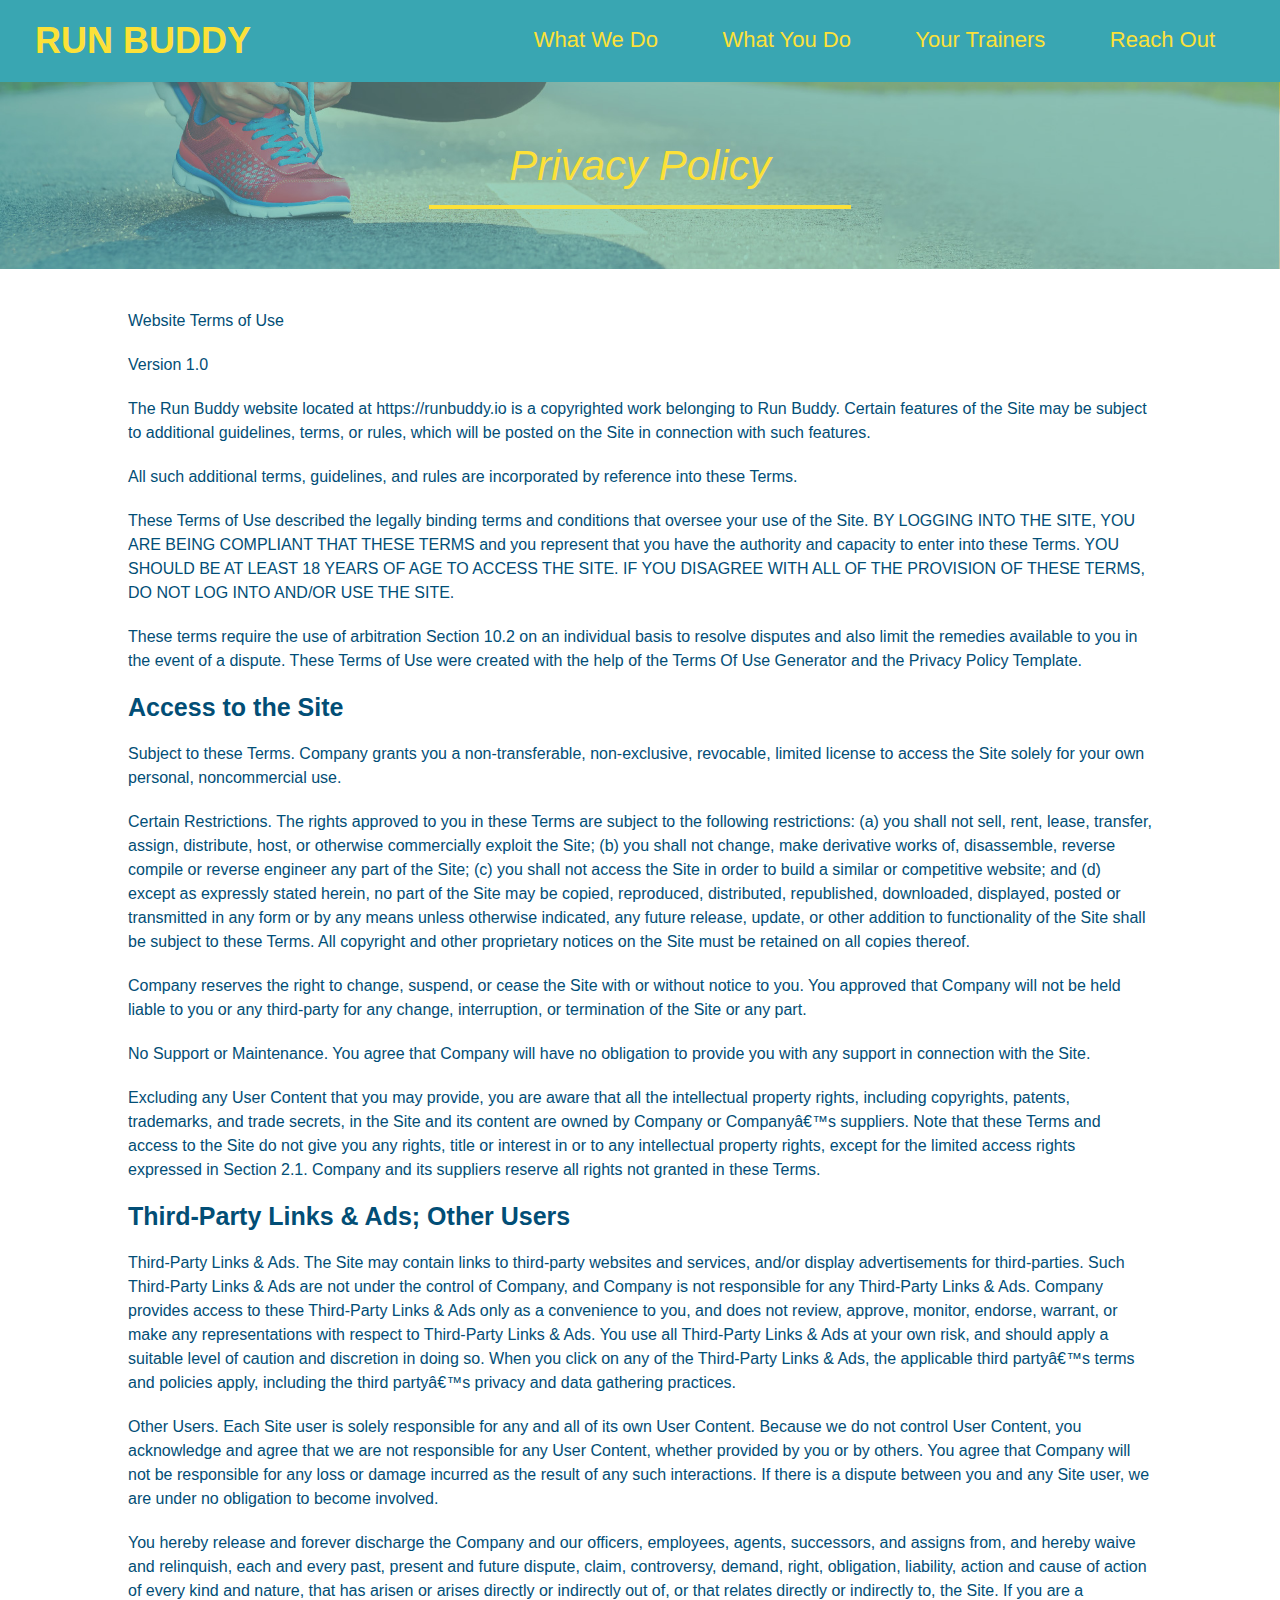
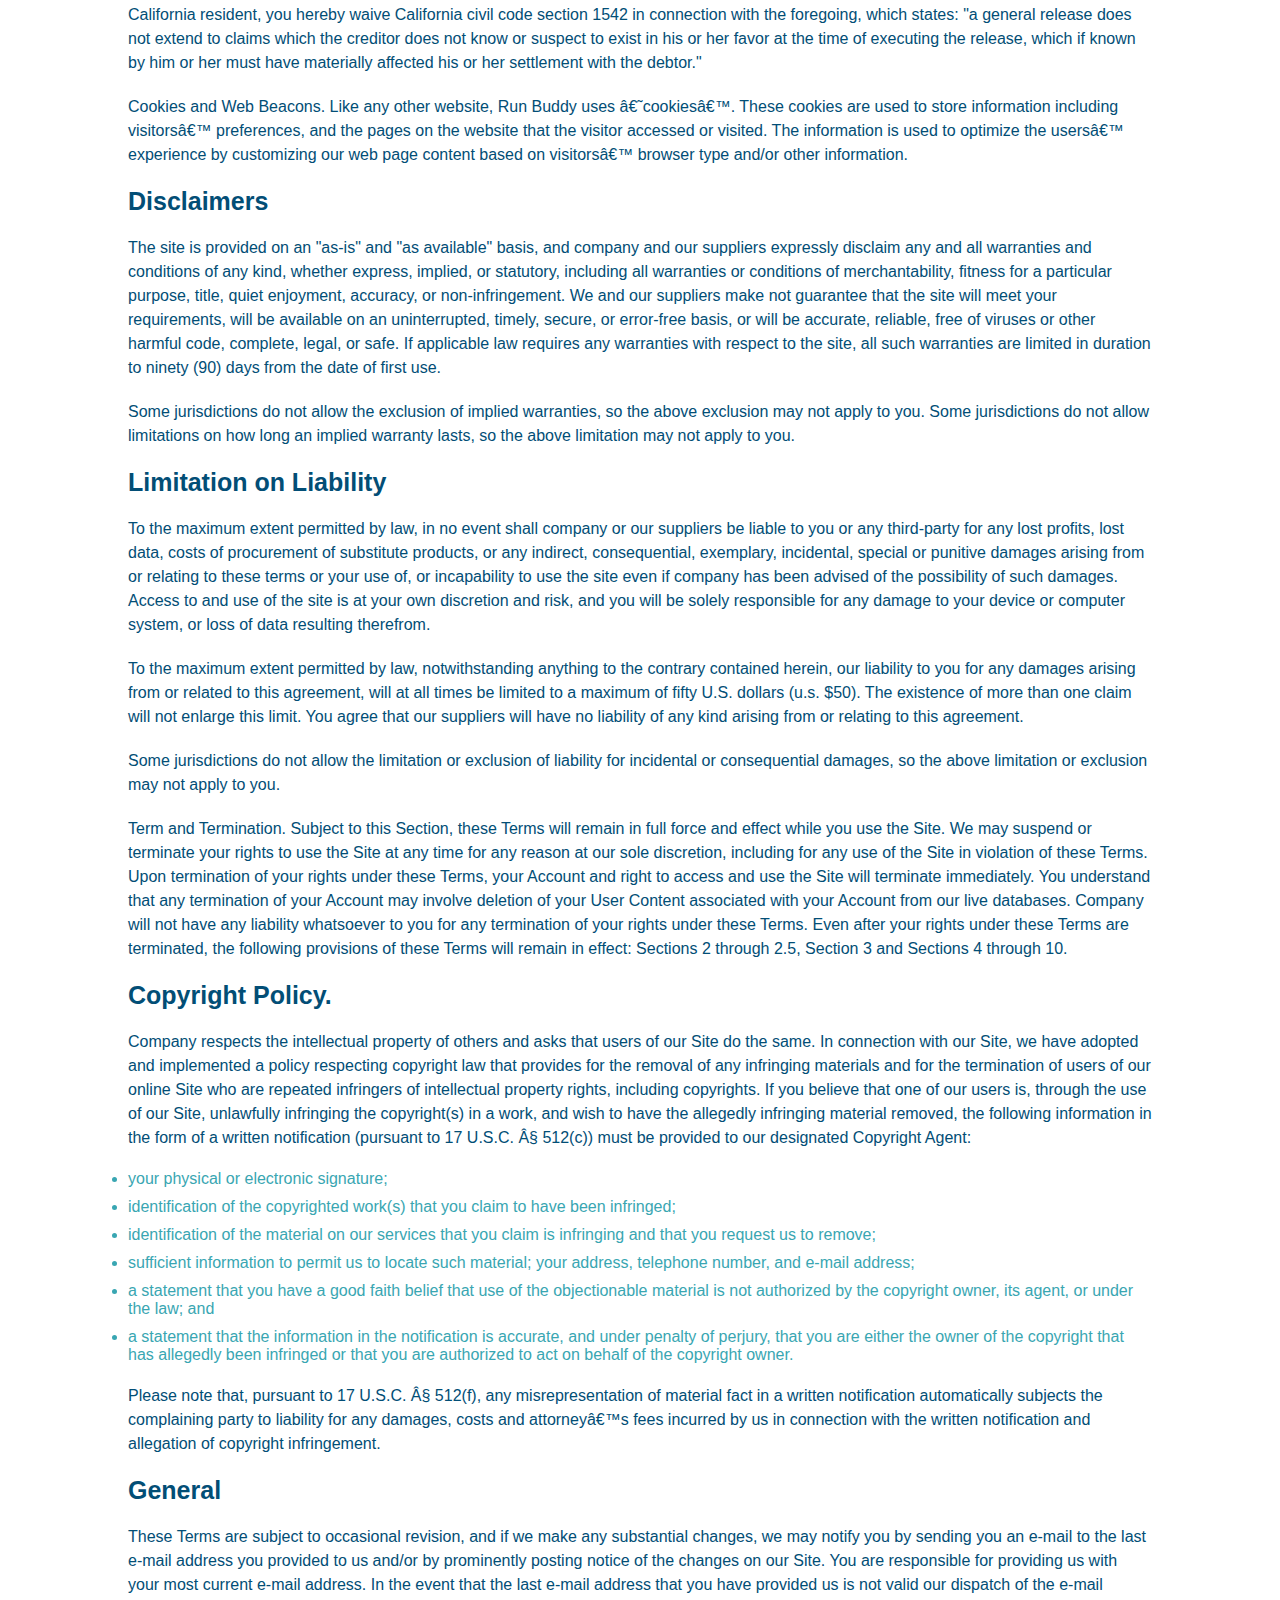
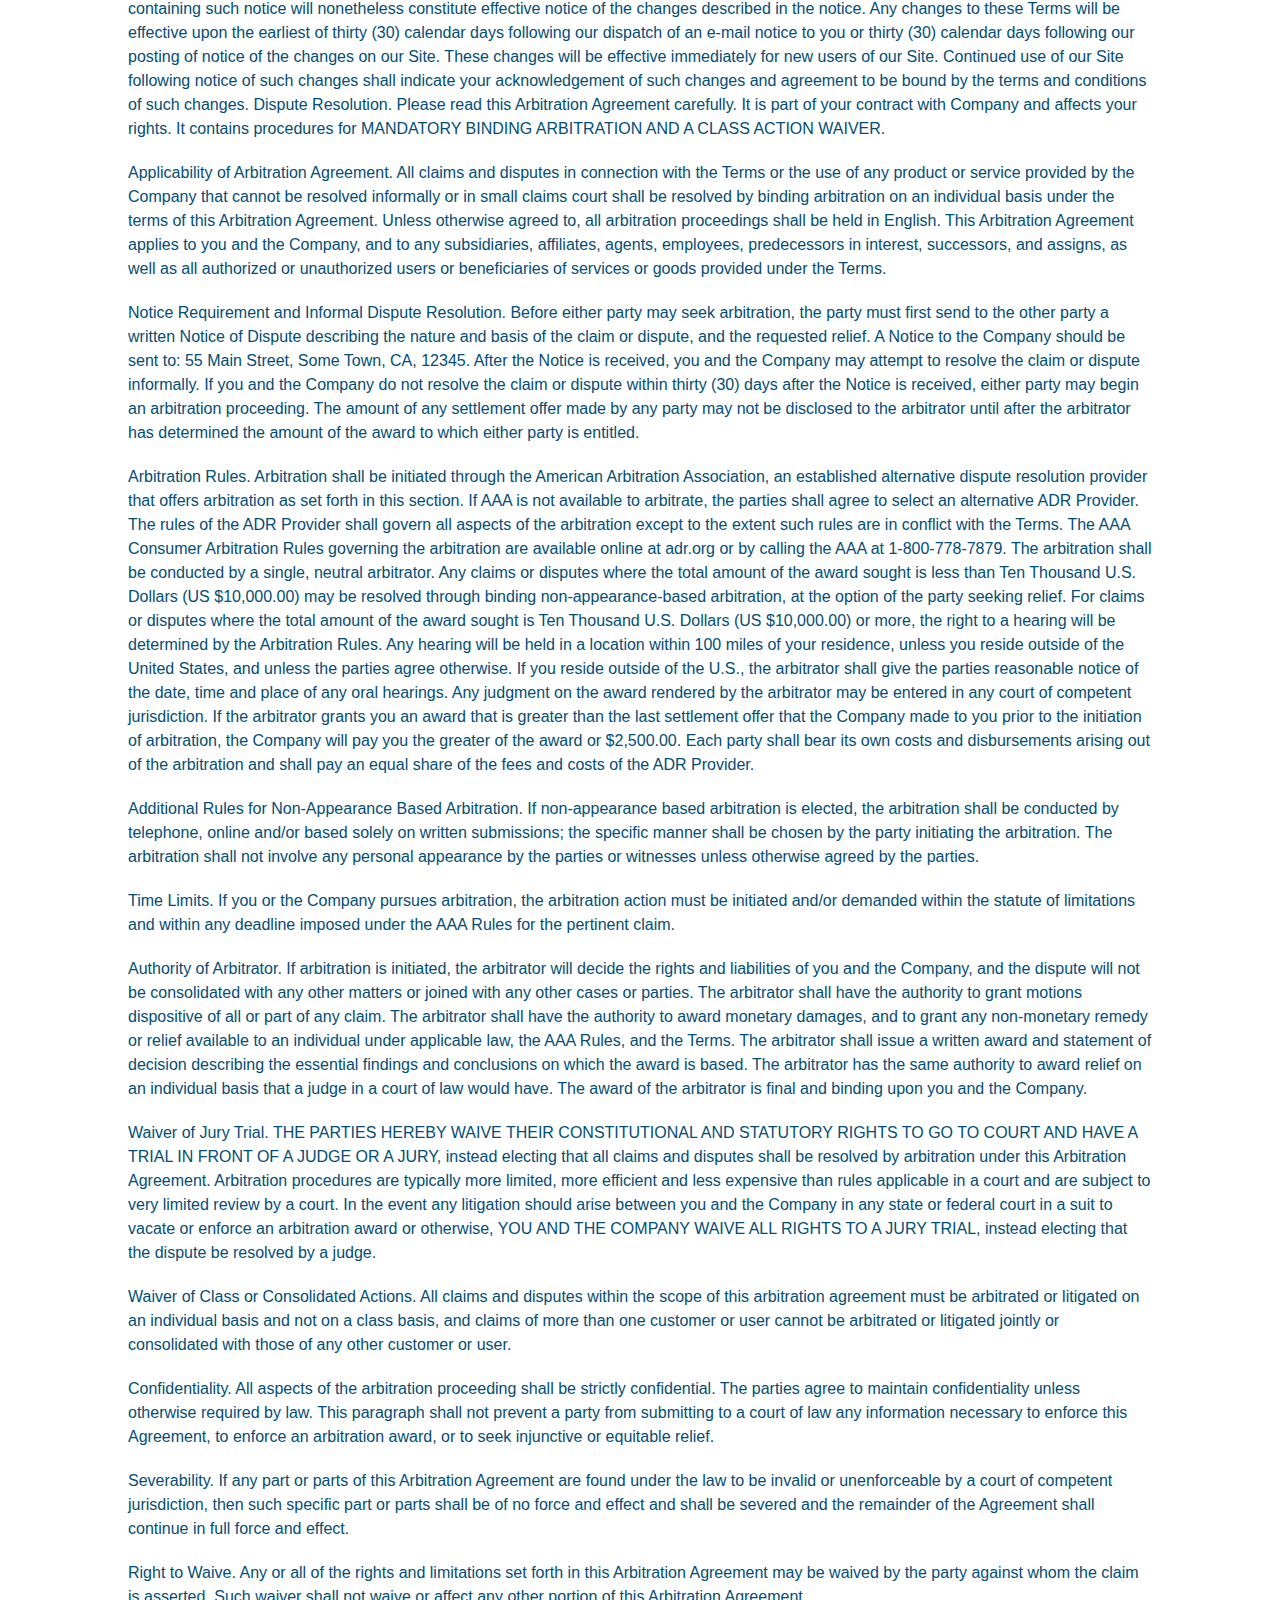
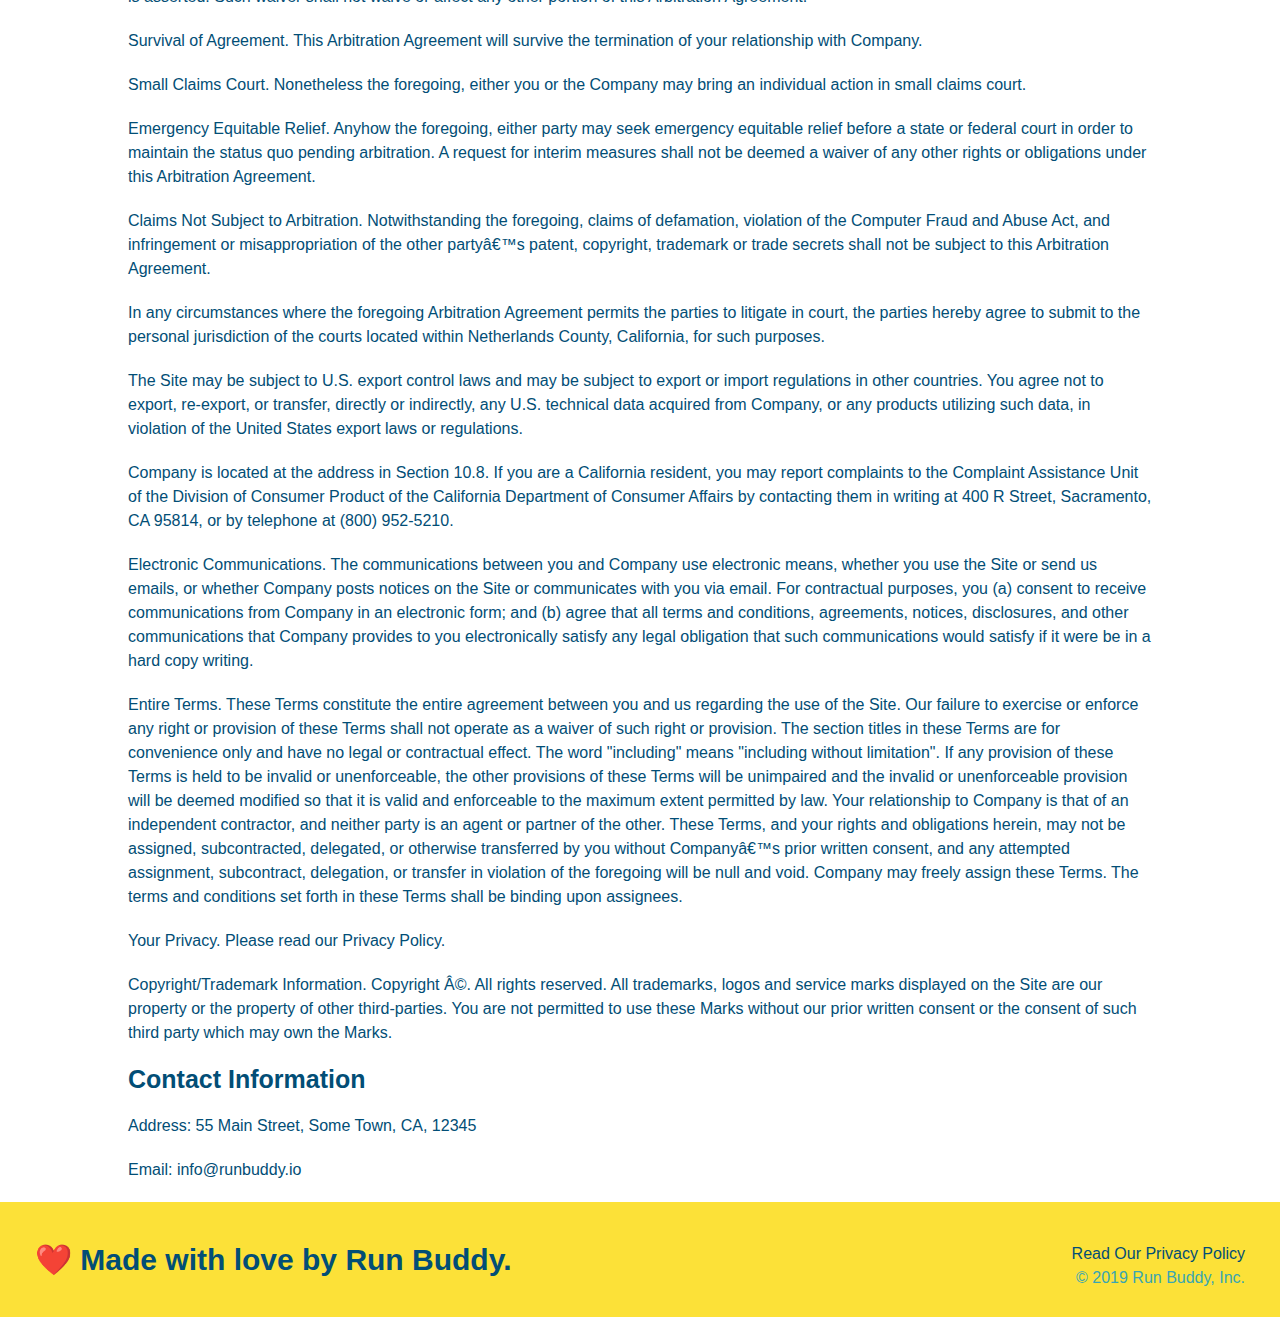
==== privacy-policy.html @ 97429c46 "privacy policy" ====
<!DOCTYPE html>
<html lang="en">

  <head>
    <meta charset="UTF-8" />

    <title>Privacy Policy - Run Buddy</title>

    <link rel="stylesheet" href="./assets/css/style.css" />
    <link rel="stylesheet" href="./assets/css/secondary-styles.css" />

  </head>

  <body>
    <header>
        <h1> 
            <a href="/">RUN BUDDY</a>
        </h1>    

        <nav>
            <ul>
             <li>
                <a href="./index.html#what-we-do">What We Do</a>
             </li>
             <li>
                <a href="./index.html#what-you-do">What You Do</a>
             </li>
             <li>
                <a href="./index.html#your-trainers">Your Trainers</a>
             </li>
             <li>
                <a href="./index.html#reach-out">Reach Out</a>
             </li>
            </ul>
        </nav>
        </header>

        <section class="hero">
            <h2 class="page-title">
                Privacy Policy
            </h2>
        </section>

        <article class="secondary-content">
            <p>
                Website Terms of Use
              </p>
        
              <p>
                Version 1.0
              </p>
        
              <p>
                The Run Buddy website located at https://runbuddy.io is a copyrighted work belonging to Run Buddy. Certain
                features of the Site may be subject to additional guidelines, terms, or rules, which will be posted on the Site
                in connection with such features.
              </p>
        
              <p>
                All such additional terms, guidelines, and rules are incorporated by reference into these Terms.
              </p>
        
              <p>
                These Terms of Use described the legally binding terms and conditions that oversee your use of the Site. BY
                LOGGING INTO THE SITE, YOU ARE BEING COMPLIANT THAT THESE TERMS and you represent that you have the authority
                and capacity to enter into these Terms. YOU SHOULD BE AT LEAST 18 YEARS OF AGE TO ACCESS THE SITE. IF YOU
                DISAGREE WITH ALL OF THE PROVISION OF THESE TERMS, DO NOT LOG INTO AND/OR USE THE SITE.
              </p>
        
              <p>
                These terms require the use of arbitration Section 10.2 on an individual basis to resolve disputes and also
                limit the remedies available to you in the event of a dispute. These Terms of Use were created with the help of
                the Terms Of Use Generator and the Privacy Policy Template.
              </p>
        
              <h3>
                Access to the Site
              </h3>
        
              <p>
                Subject to these Terms. Company grants you a non-transferable, non-exclusive, revocable, limited license to
                access the Site solely for your own personal, noncommercial use.
              </p>
        
              <p>
                Certain Restrictions. The rights approved to you in these Terms are subject to the following restrictions: (a)
                you shall not sell, rent, lease, transfer, assign, distribute, host, or otherwise commercially exploit the Site;
                (b) you shall not change, make derivative works of, disassemble, reverse compile or reverse engineer any part of
                the Site; (c) you shall not access the Site in order to build a similar or competitive website; and (d) except
                as expressly stated herein, no part of the Site may be copied, reproduced, distributed, republished, downloaded,
                displayed, posted or transmitted in any form or by any means unless otherwise indicated, any future release,
                update, or other addition to functionality of the Site shall be subject to these Terms. All copyright and other
                proprietary notices on the Site must be retained on all copies thereof.
              </p>
        
              <p>
                Company reserves the right to change, suspend, or cease the Site with or without notice to you. You approved
                that Company will not be held liable to you or any third-party for any change, interruption, or termination of
                the Site or any part.
              </p>
        
              <p>
                No Support or Maintenance. You agree that Company will have no obligation to provide you with any support in
                connection with the Site.
              </p>
        
              <p>
                Excluding any User Content that you may provide, you are aware that all the intellectual property rights,
                including copyrights, patents, trademarks, and trade secrets, in the Site and its content are owned by Company
                or Companyâ€™s suppliers. Note that these Terms and access to the Site do not give you any rights, title or
                interest in or to any intellectual property rights, except for the limited access rights expressed in Section
                2.1. Company and its suppliers reserve all rights not granted in these Terms.
              </p>
        
              <h3>
                Third-Party Links & Ads; Other Users
              </h3>
        
              <p>
                Third-Party Links & Ads. The Site may contain links to third-party websites and services, and/or display
                advertisements for third-parties. Such Third-Party Links & Ads are not under the control of Company, and Company
                is not responsible for any Third-Party Links & Ads. Company provides access to these Third-Party Links & Ads
                only as a convenience to you, and does not review, approve, monitor, endorse, warrant, or make any
                representations with respect to Third-Party Links & Ads. You use all Third-Party Links & Ads at your own risk,
                and should apply a suitable level of caution and discretion in doing so. When you click on any of the
                Third-Party Links & Ads, the applicable third partyâ€™s terms and policies apply, including the third partyâ€™s
                privacy and data gathering practices.
              </p>
        
              <p>
                Other Users. Each Site user is solely responsible for any and all of its own User Content. Because we do not
                control User Content, you acknowledge and agree that we are not responsible for any User Content, whether
                provided by you or by others. You agree that Company will not be responsible for any loss or damage incurred as
                the result of any such interactions. If there is a dispute between you and any Site user, we are under no
                obligation to become involved.
              </p>
        
              <p>
                You hereby release and forever discharge the Company and our officers, employees, agents, successors, and
                assigns from, and hereby waive and relinquish, each and every past, present and future dispute, claim,
                controversy, demand, right, obligation, liability, action and cause of action of every kind and nature, that has
                arisen or arises directly or indirectly out of, or that relates directly or indirectly to, the Site. If you are
                a California resident, you hereby waive California civil code section 1542 in connection with the foregoing,
                which states: "a general release does not extend to claims which the creditor does not know or suspect to exist
                in his or her favor at the time of executing the release, which if known by him or her must have materially
                affected his or her settlement with the debtor."
              </p>
        
              <p>
                Cookies and Web Beacons. Like any other website, Run Buddy uses â€˜cookiesâ€™. These cookies are used to store
                information including visitorsâ€™ preferences, and the pages on the website that the visitor accessed or visited.
                The information is used to optimize the usersâ€™ experience by customizing our web page content based on visitorsâ€™
                browser type and/or other information.
              </p>
        
              <h3>
                Disclaimers
              </h3>
        
              <p>
                The site is provided on an "as-is" and "as available" basis, and company and our suppliers expressly disclaim
                any and all warranties and conditions of any kind, whether express, implied, or statutory, including all
                warranties or conditions of merchantability, fitness for a particular purpose, title, quiet enjoyment, accuracy,
                or non-infringement. We and our suppliers make not guarantee that the site will meet your requirements, will be
                available on an uninterrupted, timely, secure, or error-free basis, or will be accurate, reliable, free of
                viruses or other harmful code, complete, legal, or safe. If applicable law requires any warranties with respect
                to the site, all such warranties are limited in duration to ninety (90) days from the date of first use.
              </p>
        
              <p>
                Some jurisdictions do not allow the exclusion of implied warranties, so the above exclusion may not apply to
                you. Some jurisdictions do not allow limitations on how long an implied warranty lasts, so the above limitation
                may not apply to you.
              </p>
        
              <h3>
                Limitation on Liability
              </h3>
        
              <p>
                To the maximum extent permitted by law, in no event shall company or our suppliers be liable to you or any
                third-party for any lost profits, lost data, costs of procurement of substitute products, or any indirect,
                consequential, exemplary, incidental, special or punitive damages arising from or relating to these terms or
                your use of, or incapability to use the site even if company has been advised of the possibility of such
                damages. Access to and use of the site is at your own discretion and risk, and you will be solely responsible
                for any damage to your device or computer system, or loss of data resulting therefrom.
              </p>
        
              <p>
                To the maximum extent permitted by law, notwithstanding anything to the contrary contained herein, our liability
                to you for any damages arising from or related to this agreement, will at all times be limited to a maximum of
                fifty U.S. dollars (u.s. $50). The existence of more than one claim will not enlarge this limit. You agree that
                our suppliers will have no liability of any kind arising from or relating to this agreement.
              </p>
        
              <p>
                Some jurisdictions do not allow the limitation or exclusion of liability for incidental or consequential
                damages, so the above limitation or exclusion may not apply to you.
              </p>
        
              <p>
                Term and Termination. Subject to this Section, these Terms will remain in full force and effect while you use
                the Site. We may suspend or terminate your rights to use the Site at any time for any reason at our sole
                discretion, including for any use of the Site in violation of these Terms. Upon termination of your rights under
                these Terms, your Account and right to access and use the Site will terminate immediately. You understand that
                any termination of your Account may involve deletion of your User Content associated with your Account from our
                live databases. Company will not have any liability whatsoever to you for any termination of your rights under
                these Terms. Even after your rights under these Terms are terminated, the following provisions of these Terms
                will remain in effect: Sections 2 through 2.5, Section 3 and Sections 4 through 10.
              </p>
        
              <h3>
                Copyright Policy.
              </h3>
        
              <p>
                Company respects the intellectual property of others and asks that users of our Site do the same. In connection
                with our Site, we have adopted and implemented a policy respecting copyright law that provides for the removal
                of any infringing materials and for the termination of users of our online Site who are repeated infringers of
                intellectual property rights, including copyrights. If you believe that one of our users is, through the use of
                our Site, unlawfully infringing the copyright(s) in a work, and wish to have the allegedly infringing material
                removed, the following information in the form of a written notification (pursuant to 17 U.S.C. Â§ 512(c)) must
                be provided to our designated Copyright Agent:
              </p>
        
              <ul>
                <li>
                  your physical or electronic signature;
                </li>
                <li>
                  identification of the copyrighted work(s) that you claim to have been infringed;
                </li>
                <li>
                  identification of the material on our services that you claim is infringing and that you request us to remove;
                </li>
                <li>
                  sufficient information to permit us to locate such material; your address, telephone number, and e-mail
                  address;
                </li>
                <li>
                  a statement that you have a good faith belief that use of the objectionable material is not authorized by the
                  copyright owner, its agent, or under the law; and
                </li>
                <li>
                  a statement that the information in the notification is accurate, and under penalty of perjury, that you are
                  either the owner of the copyright that has allegedly been infringed or that you are authorized to act on
                  behalf of the copyright owner.
                </li>
              </ul>
        
              <p>
                Please note that, pursuant to 17 U.S.C. Â§ 512(f), any misrepresentation of material fact in a written
                notification automatically subjects the complaining party to liability for any damages, costs and attorneyâ€™s
                fees incurred by us in connection with the written notification and allegation of copyright infringement.
              </p>
        
              <h3>
                General
              </h3>
        
              <p>
                These Terms are subject to occasional revision, and if we make any substantial changes, we may notify you by
                sending you an e-mail to the last e-mail address you provided to us and/or by prominently posting notice of the
                changes on our Site. You are responsible for providing us with your most current e-mail address. In the event
                that the last e-mail address that you have provided us is not valid our dispatch of the e-mail containing such
                notice will nonetheless constitute effective notice of the changes described in the notice. Any changes to these
                Terms will be effective upon the earliest of thirty (30) calendar days following our dispatch of an e-mail
                notice to you or thirty (30) calendar days following our posting of notice of the changes on our Site. These
                changes will be effective immediately for new users of our Site. Continued use of our Site following notice of
                such changes shall indicate your acknowledgement of such changes and agreement to be bound by the terms and
                conditions of such changes. Dispute Resolution. Please read this Arbitration Agreement carefully. It is part of
                your contract with Company and affects your rights. It contains procedures for MANDATORY BINDING ARBITRATION AND
                A CLASS ACTION WAIVER.
              </p>
        
              <p>
                Applicability of Arbitration Agreement. All claims and disputes in connection with the Terms or the use of any
                product or service provided by the Company that cannot be resolved informally or in small claims court shall be
                resolved by binding arbitration on an individual basis under the terms of this Arbitration Agreement. Unless
                otherwise agreed to, all arbitration proceedings shall be held in English. This Arbitration Agreement applies to
                you and the Company, and to any subsidiaries, affiliates, agents, employees, predecessors in interest,
                successors, and assigns, as well as all authorized or unauthorized users or beneficiaries of services or goods
                provided under the Terms.
              </p>
        
              <p>
                Notice Requirement and Informal Dispute Resolution. Before either party may seek arbitration, the party must
                first send to the other party a written Notice of Dispute describing the nature and basis of the claim or
                dispute, and the requested relief. A Notice to the Company should be sent to: 55 Main Street, Some Town, CA,
                12345. After the Notice is received, you and the Company may attempt to resolve the claim or dispute informally.
                If you and the Company do not resolve the claim or dispute within thirty (30) days after the Notice is received,
                either party may begin an arbitration proceeding. The amount of any settlement offer made by any party may not
                be disclosed to the arbitrator until after the arbitrator has determined the amount of the award to which either
                party is entitled.
              </p>
        
              <p>
                Arbitration Rules. Arbitration shall be initiated through the American Arbitration Association, an established
                alternative dispute resolution provider that offers arbitration as set forth in this section. If AAA is not
                available to arbitrate, the parties shall agree to select an alternative ADR Provider. The rules of the ADR
                Provider shall govern all aspects of the arbitration except to the extent such rules are in conflict with the
                Terms. The AAA Consumer Arbitration Rules governing the arbitration are available online at adr.org or by
                calling the AAA at 1-800-778-7879. The arbitration shall be conducted by a single, neutral arbitrator. Any
                claims or disputes where the total amount of the award sought is less than Ten Thousand U.S. Dollars (US
                $10,000.00) may be resolved through binding non-appearance-based arbitration, at the option of the party seeking
                relief. For claims or disputes where the total amount of the award sought is Ten Thousand U.S. Dollars (US
                $10,000.00) or more, the right to a hearing will be determined by the Arbitration Rules. Any hearing will be
                held in a location within 100 miles of your residence, unless you reside outside of the United States, and
                unless the parties agree otherwise. If you reside outside of the U.S., the arbitrator shall give the parties
                reasonable notice of the date, time and place of any oral hearings. Any judgment on the award rendered by the
                arbitrator may be entered in any court of competent jurisdiction. If the arbitrator grants you an award that is
                greater than the last settlement offer that the Company made to you prior to the initiation of arbitration, the
                Company will pay you the greater of the award or $2,500.00. Each party shall bear its own costs and
                disbursements arising out of the arbitration and shall pay an equal share of the fees and costs of the ADR
                Provider.
              </p>
        
              <p>
                Additional Rules for Non-Appearance Based Arbitration. If non-appearance based arbitration is elected, the
                arbitration shall be conducted by telephone, online and/or based solely on written submissions; the specific
                manner shall be chosen by the party initiating the arbitration. The arbitration shall not involve any personal
                appearance by the parties or witnesses unless otherwise agreed by the parties.
              </p>
        
              <p>
                Time Limits. If you or the Company pursues arbitration, the arbitration action must be initiated and/or demanded
                within the statute of limitations and within any deadline imposed under the AAA Rules for the pertinent claim.
              </p>
        
              <p>
                Authority of Arbitrator. If arbitration is initiated, the arbitrator will decide the rights and liabilities of
                you and the Company, and the dispute will not be consolidated with any other matters or joined with any other
                cases or parties. The arbitrator shall have the authority to grant motions dispositive of all or part of any
                claim. The arbitrator shall have the authority to award monetary damages, and to grant any non-monetary remedy
                or relief available to an individual under applicable law, the AAA Rules, and the Terms. The arbitrator shall
                issue a written award and statement of decision describing the essential findings and conclusions on which the
                award is based. The arbitrator has the same authority to award relief on an individual basis that a judge in a
                court of law would have. The award of the arbitrator is final and binding upon you and the Company.
              </p>
        
              <p>
                Waiver of Jury Trial. THE PARTIES HEREBY WAIVE THEIR CONSTITUTIONAL AND STATUTORY RIGHTS TO GO TO COURT AND HAVE
                A TRIAL IN FRONT OF A JUDGE OR A JURY, instead electing that all claims and disputes shall be resolved by
                arbitration under this Arbitration Agreement. Arbitration procedures are typically more limited, more efficient
                and less expensive than rules applicable in a court and are subject to very limited review by a court. In the
                event any litigation should arise between you and the Company in any state or federal court in a suit to vacate
                or enforce an arbitration award or otherwise, YOU AND THE COMPANY WAIVE ALL RIGHTS TO A JURY TRIAL, instead
                electing that the dispute be resolved by a judge.
              </p>
        
              <p>
                Waiver of Class or Consolidated Actions. All claims and disputes within the scope of this arbitration agreement
                must be arbitrated or litigated on an individual basis and not on a class basis, and claims of more than one
                customer or user cannot be arbitrated or litigated jointly or consolidated with those of any other customer or
                user.
              </p>
        
              <p>
                Confidentiality. All aspects of the arbitration proceeding shall be strictly confidential. The parties agree to
                maintain confidentiality unless otherwise required by law. This paragraph shall not prevent a party from
                submitting to a court of law any information necessary to enforce this Agreement, to enforce an arbitration
                award, or to seek injunctive or equitable relief.
              </p>
        
              <p>
                Severability. If any part or parts of this Arbitration Agreement are found under the law to be invalid or
                unenforceable by a court of competent jurisdiction, then such specific part or parts shall be of no force and
                effect and shall be severed and the remainder of the Agreement shall continue in full force and effect.
              </p>
        
              <p>
                Right to Waive. Any or all of the rights and limitations set forth in this Arbitration Agreement may be waived
                by the party against whom the claim is asserted. Such waiver shall not waive or affect any other portion of this
                Arbitration Agreement.
              </p>
        
              <p>
                Survival of Agreement. This Arbitration Agreement will survive the termination of your relationship with
                Company.
              </p>
        
              <p>
                Small Claims Court. Nonetheless the foregoing, either you or the Company may bring an individual action in small
                claims court.
              </p>
        
              <p>
                Emergency Equitable Relief. Anyhow the foregoing, either party may seek emergency equitable relief before a
                state or federal court in order to maintain the status quo pending arbitration. A request for interim measures
                shall not be deemed a waiver of any other rights or obligations under this Arbitration Agreement.
              </p>
        
              <p>
                Claims Not Subject to Arbitration. Notwithstanding the foregoing, claims of defamation, violation of the
                Computer Fraud and Abuse Act, and infringement or misappropriation of the other partyâ€™s patent, copyright,
                trademark or trade secrets shall not be subject to this Arbitration Agreement.
              </p>
        
              <p>
                In any circumstances where the foregoing Arbitration Agreement permits the parties to litigate in court, the
                parties hereby agree to submit to the personal jurisdiction of the courts located within Netherlands County,
                California, for such purposes.
              </p>
        
              <p>
                The Site may be subject to U.S. export control laws and may be subject to export or import regulations in other
                countries. You agree not to export, re-export, or transfer, directly or indirectly, any U.S. technical data
                acquired from Company, or any products utilizing such data, in violation of the United States export laws or
                regulations.
              </p>
        
              <p>
                Company is located at the address in Section 10.8. If you are a California resident, you may report complaints
                to the Complaint Assistance Unit of the Division of Consumer Product of the California Department of Consumer
                Affairs by contacting them in writing at 400 R Street, Sacramento, CA 95814, or by telephone at (800) 952-5210.
              </p>
        
              <p>
                Electronic Communications. The communications between you and Company use electronic means, whether you use the
                Site or send us emails, or whether Company posts notices on the Site or communicates with you via email. For
                contractual purposes, you (a) consent to receive communications from Company in an electronic form; and (b)
                agree that all terms and conditions, agreements, notices, disclosures, and other communications that Company
                provides to you electronically satisfy any legal obligation that such communications would satisfy if it were be
                in a hard copy writing.
              </p>
        
              <p>
                Entire Terms. These Terms constitute the entire agreement between you and us regarding the use of the Site. Our
                failure to exercise or enforce any right or provision of these Terms shall not operate as a waiver of such right
                or provision. The section titles in these Terms are for convenience only and have no legal or contractual
                effect. The word "including" means "including without limitation". If any provision of these Terms is held to be
                invalid or unenforceable, the other provisions of these Terms will be unimpaired and the invalid or
                unenforceable provision will be deemed modified so that it is valid and enforceable to the maximum extent
                permitted by law. Your relationship to Company is that of an independent contractor, and neither party is an
                agent or partner of the other. These Terms, and your rights and obligations herein, may not be assigned,
                subcontracted, delegated, or otherwise transferred by you without Companyâ€™s prior written consent, and any
                attempted assignment, subcontract, delegation, or transfer in violation of the foregoing will be null and void.
                Company may freely assign these Terms. The terms and conditions set forth in these Terms shall be binding upon
                assignees.
              </p>
        
              <p>
                Your Privacy. Please read our Privacy Policy.
              </p>
        
              <p>
                Copyright/Trademark Information. Copyright Â©. All rights reserved. All trademarks, logos and service marks
                displayed on the Site are our property or the property of other third-parties. You are not permitted to use
                these Marks without our prior written consent or the consent of such third party which may own the Marks.
              </p>
        
              <h3>
                Contact Information
              </h3>
        
              <p>
                Address: 55 Main Street, Some Town, CA, 12345
              </p>
        
              <p>
                Email: info@runbuddy.io
              </p>
        </article>

        <footer>
            <h2> ❤️ Made with love by Run Buddy. </h2>
            <div>
                <a>Read Our Privacy Policy</a><br />
                &copy; 2019 Run Buddy, Inc.
            </div>
        </footer>
  </body>
</html>
---- assets/css/style.css ----
* {
    margin: 0;
    padding: 0;
    box-sizing: border-box;
}

body {
    color: #39a6b2;
    font-family: Arial, Helvetica, sans-serif;
}

header {
    padding: 20px 35px;
    background-color: #39a6b2;
}

header h1 {
    font-weight: bold;
    font-size: 36px;
    color: #fce138;
    margin: 0;
}

header a {
    text-decoration: none;
    color: #fce138;
}

header nav {
    float: right;
    margin: 7px 0px;
}

header nav ul li {
    display: inline;
}

header nav ul li a {
    margin: 0 30px;
    font-size: 22px;
}

header h1 {
    font-weight: bold;
    font-size: 36px;
    color: #fce138;
    margin: 0;
    display: inline;
}

footer {
    background: #fce138;
    width: 100%;
    padding: 40px 35px;
}

footer h2 {
    display: inline;
    color: #024e76;
    font-size: 30px;
    margin: 0;
}

footer div {
    float: right;
    line-height: 1.5;
    text-align: right;
}

footer a {
    color: #024e76;
}

section {
    padding: 60px;
}

.hero {
    background-image: url("../images/hero-bg.jpg");
    height: 800px;
    background-size: cover;
    background-position: center;
    position: relative;
}


.hero-form {
    background-color: #fce138;
    padding: 20px;
    width: 500px;
    color: #024e76;
    border: solid 3px #024e76;
    position: absolute;
    bottom: 120px;
    right: 140px;
}

.hero h3 {
    font-size: x-large;
    margin: 0;
}

.hero-form p {
    margin: 5px 0 15px 0;
}

.form-input {
    border: 1px solid #024e76;
    display: block;
    padding: 7px 15px;
    font-size: 16px;
    color: #024e76;
    width: 100%;
    margin-bottom: 15px;
}

.hero-form label {
    margin: 0 5px;
}

.hero-form button {
    color: #fce138;
    background-color: #024e76;
    border: none;
    padding: 10px 20px;
    font-size: 16px;
}

.intro {
    text-align: center;
}

.intro p {
    line-height: 1.7;
    color: #39a6b2;
    width: 80%;
    font-size: 20px;
    margin: 0 auto;
}

.steps {
    text-align: center;
    background: #fce138;
}

.section-title {
    font-size: 55px;
    color: #024e76;
    margin-bottom: 35px;
    padding: 0 100px 20px 100px;
    display: inline-block;
    border-bottom: 3px solid;
}

.primary-border {
    border-color: #fce138;
}

.secondary-border {
    border-color: #39a6b2;
}

.steps div {
    margin-bottom: 80px;
}
.steps img {
    width: 15%;
    margin: 10px 0;
}

.steps h3 {
    color: #024e76;
    font-size: 46px;
    margin-top: 10px;
}

.steps p {
    color: #39a6b2;
    font-size: 23px;
}

.steps span {
    font-size: 38px;
}

.trainers {
    text-align: center;
}

.trainer {
    width: 900px;
    margin: 0 auto 30px auto;
    background: #024e76;
    color: #fce138;
    overflow: auto;
}

.trainer img {
    width: 35%;
    float: left;
    overflow: auto;
}

.trainer-bio {
    padding: 35px;
    float: left;
    width: 65%;
    overflow: auto;
}

.text-left {
    text-align: left;
}

.text-right {
    text-align: right;
}

.trainer-bio h3 {
    font-size: 32px;
    margin-bottom: 8px;
}

.trainer-bio h4 {
    font-weight: lighter;
    font-size: 26px;
    margin-bottom: 25px;
}

.trainer-bio p {
    font-size: 17px;
    line-height: 1.3;
}

.contact {
    background: #024e76;
    text-align: center;
}

.contact h2 {
    color: #fce138;
}

.contact-info iframe {
    width: 400px;
    height: 400px;
}

.contact-info div {
    width: 410px;
    display: inline-block;
    vertical-align: top;
    text-align: left;
    margin: 30px 0 0 60px;
    color: white;
  }

.contact-info h3 {
    color: #fce138;
    font-size: 32px;
  }
  
  .contact-info p, .contact-info address {
    margin: 20px 0;
    line-height: 1.5;
    font-size: 20px;
    font-style: normal;
  }
  
  .contact-info a {
    color: #fce138;
  }
---- assets/css/secondary-styles.css ----
.hero {
    background-position: bottom;
    height: auto;
    text-align: center;
    margin-bottom: 40px;
  }

  .page-title {
    color: #fce138;
      display: inline-block;
      border-bottom: 4px solid #fce138;
      padding: 0 80px 15px 80px;
      font-weight: normal;
      font-size: 42px;
      font-style: italic;
  }

  .secondary-content {
      width: 80%;
      margin: auto;
      color: #024e76;
  }

  .secondary-content h3 {
      font-size: 25px;
      margin: 20px 0 20px 0;
  }

  .secondary-content p {
      font-size: 16px;
      line-height: 1.5;
      margin: 20px 0 20px 0;
  }

  .secondary-content li {
      color: #39a6b2;
      margin: 10px 0 10px 0;
  }
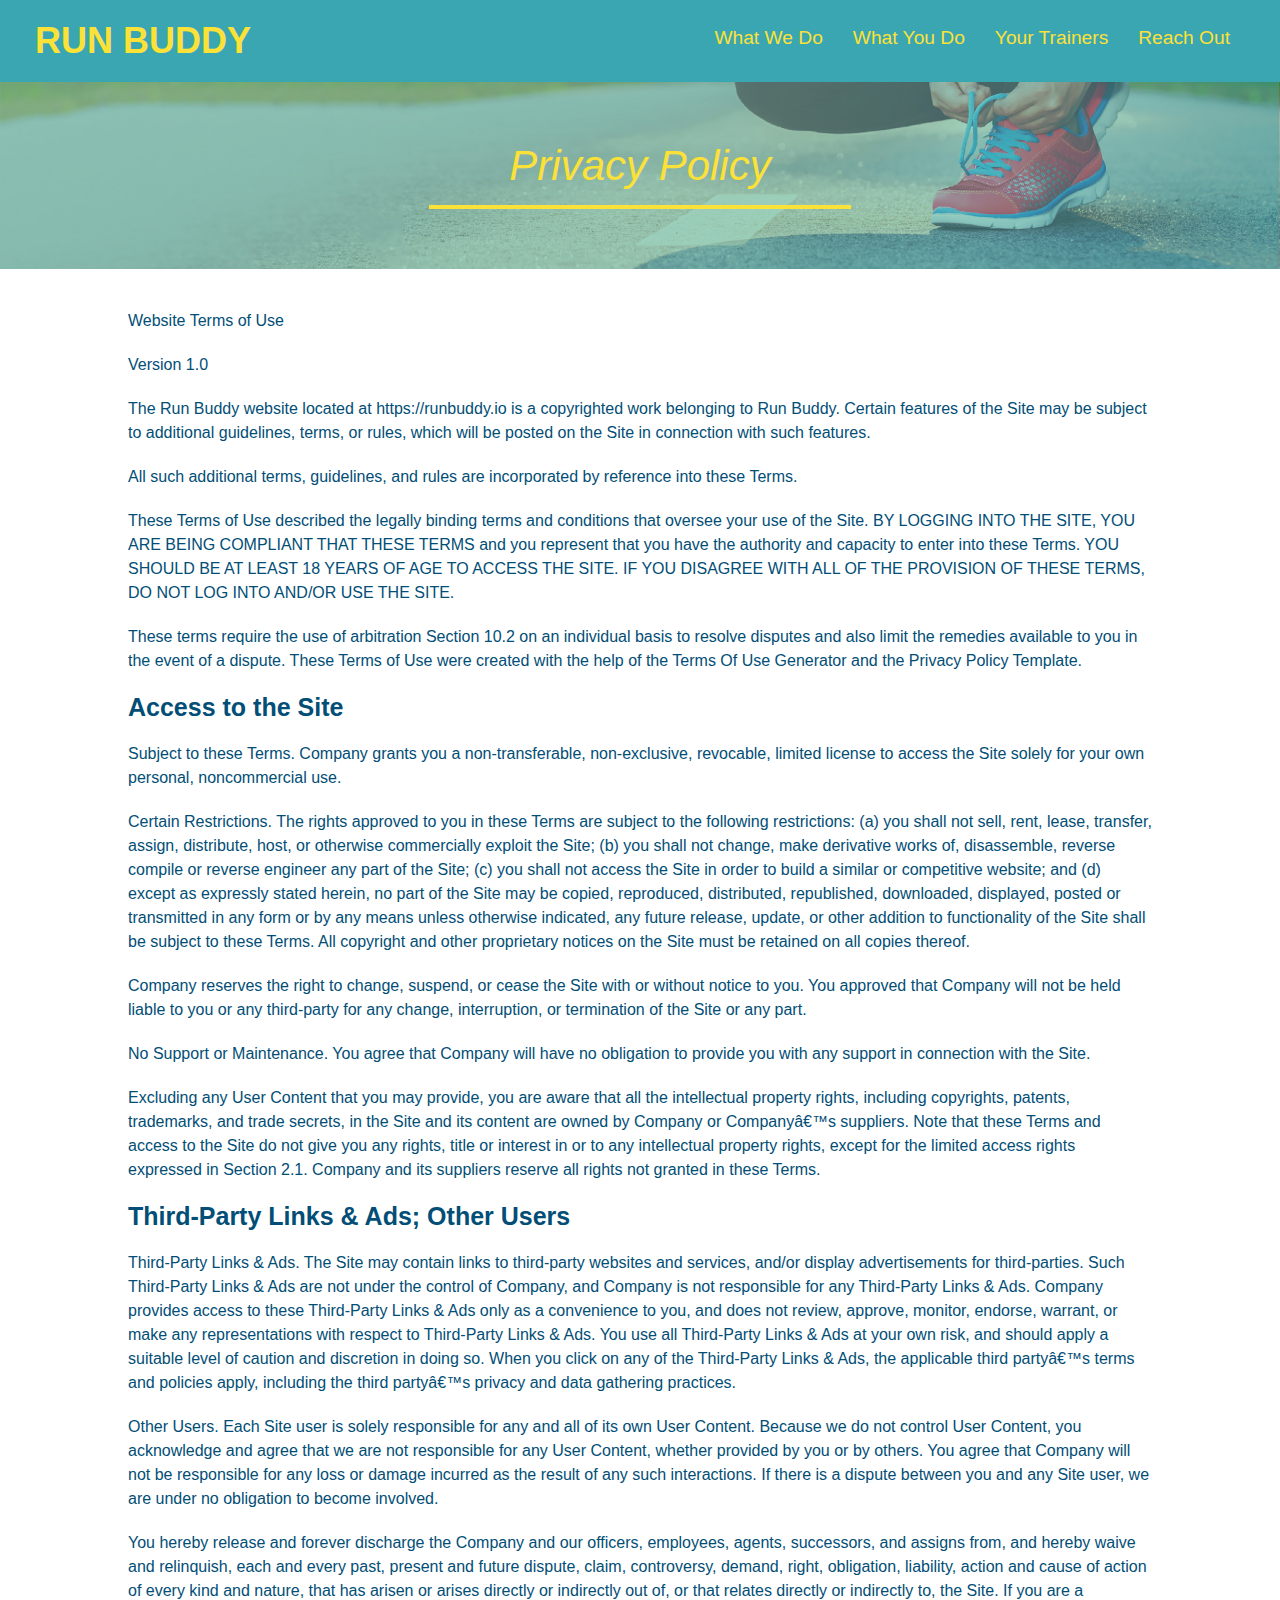
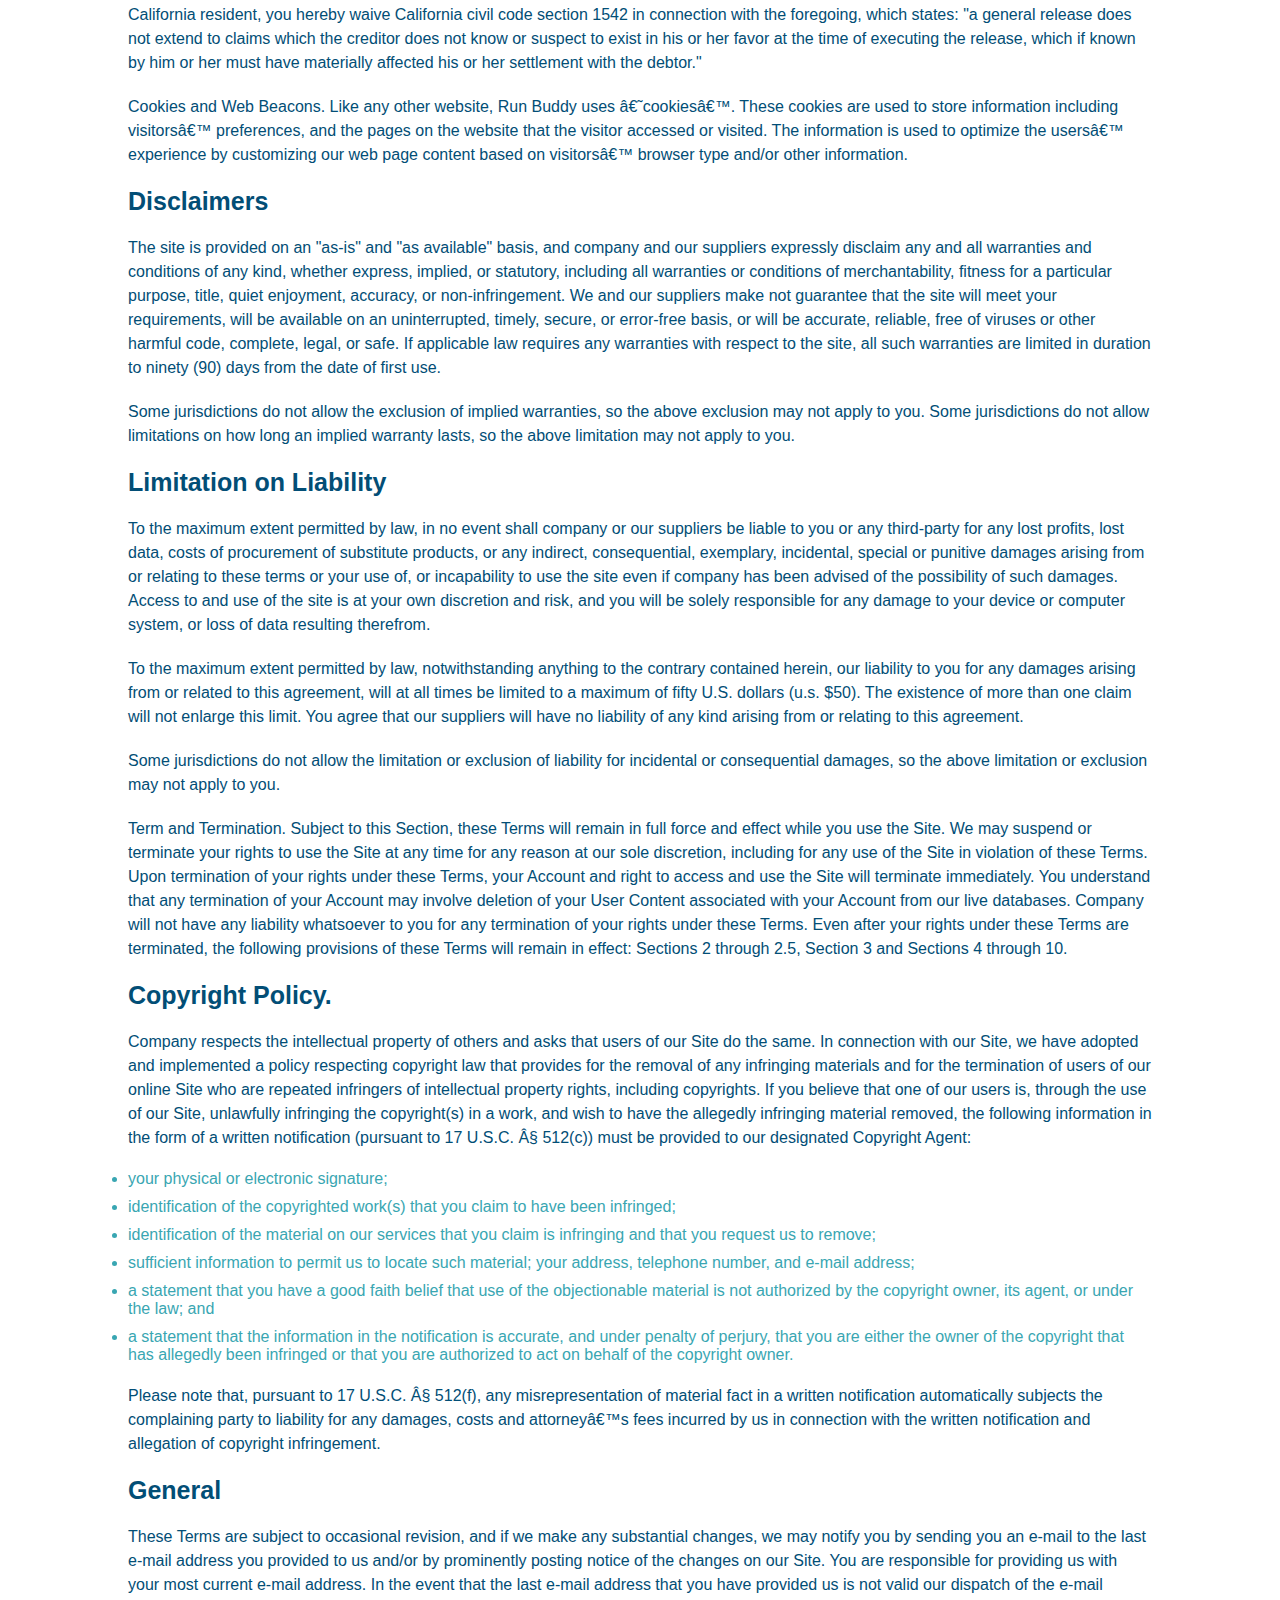
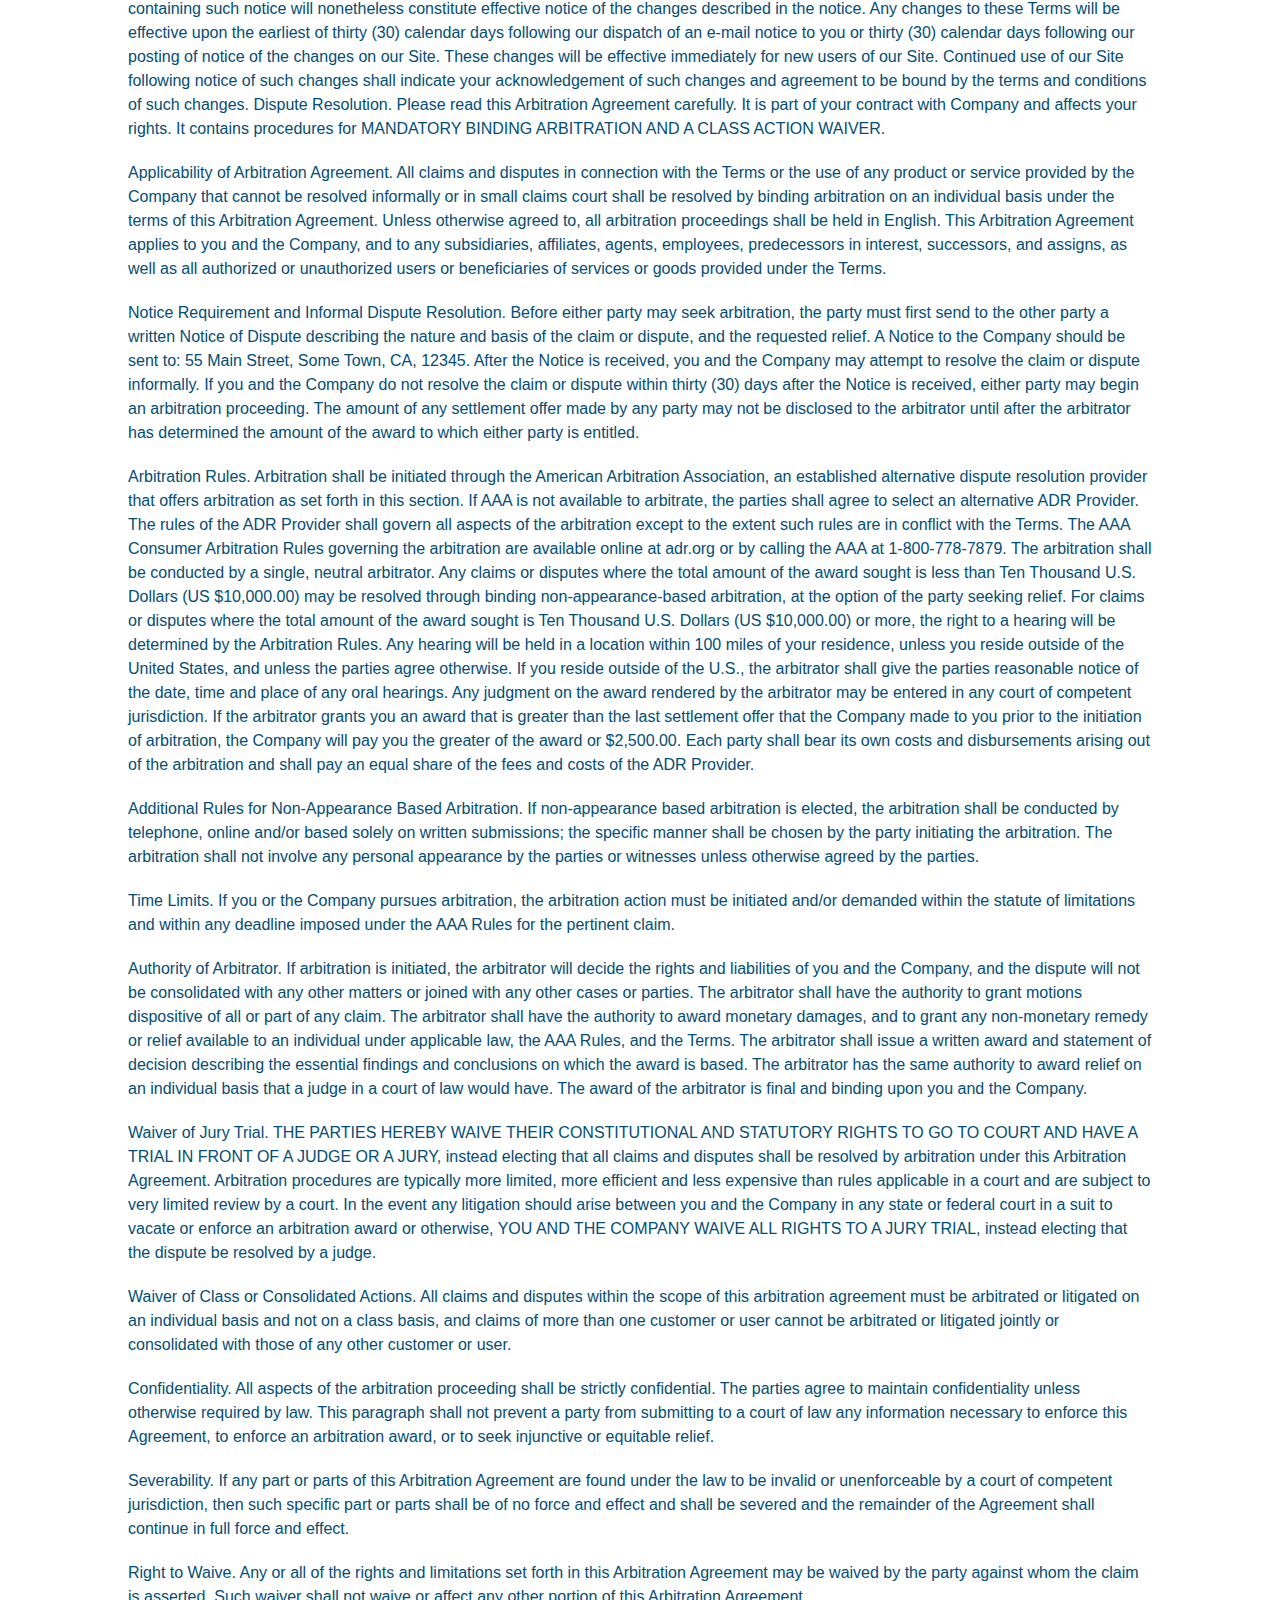
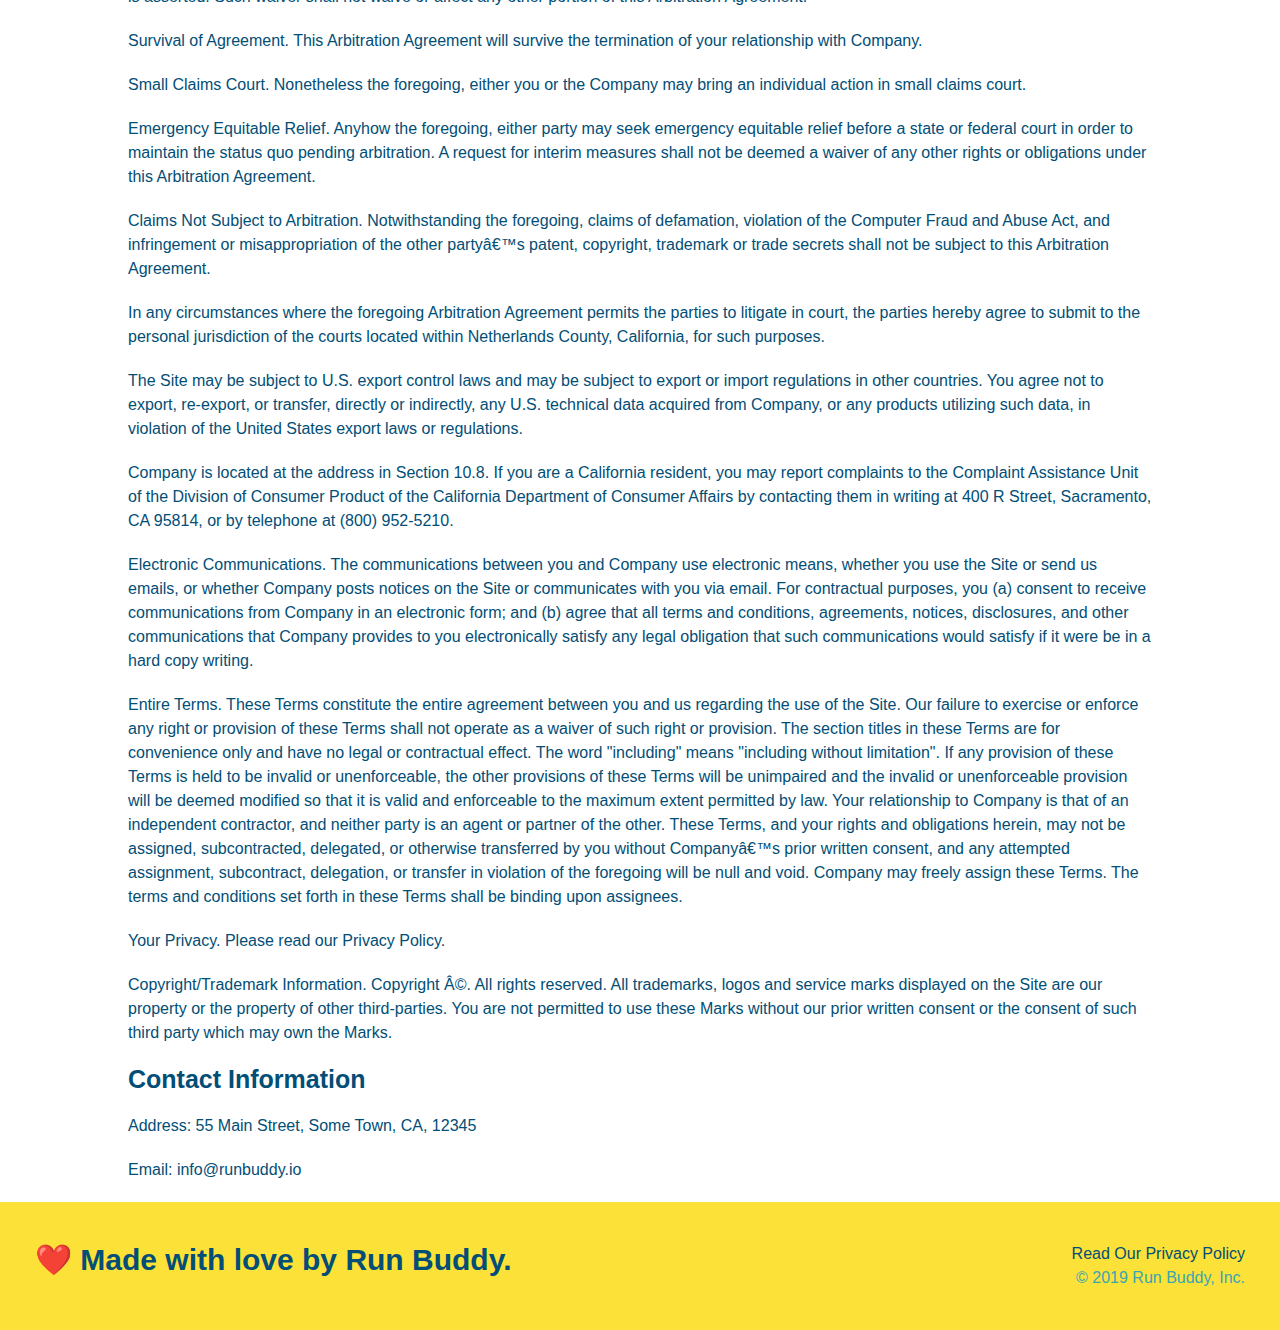
==== commit ba23408d: "added media query css" ====
--- a/privacy-policy.html
+++ b/privacy-policy.html
@@ -8,7 +8,7 @@
 
     <link rel="stylesheet" href="./assets/css/style.css" />
     <link rel="stylesheet" href="./assets/css/secondary-styles.css" />
-
+    <meta name="viewport" content="width=device-width, initial-scale=1.0" />
   </head>
 
   <body>
--- a/assets/css/style.css
+++ b/assets/css/style.css
@@ -12,6 +12,9 @@
 header {
     padding: 20px 35px;
     background-color: #39a6b2;
+    display: flex;
+    justify-content: space-between;
+    flex-wrap: wrap;
 }
 
 header h1 {
@@ -27,42 +30,39 @@
 }
 
 header nav {
-    float: right;
     margin: 7px 0px;
 }
 
-header nav ul li {
-    display: inline;
+header nav ul {
+    display: flex;
+    flex-wrap: wrap;
+    justify-content: space-between;
+    align-items: center;
+    list-style: none;
 }
 
 header nav ul li a {
-    margin: 0 30px;
-    font-size: 22px;
-}
-
-header h1 {
-    font-weight: bold;
-    font-size: 36px;
-    color: #fce138;
-    margin: 0;
-    display: inline;
+    padding: 10px 15px;
+    font-size: 1.5vw;
+    font-weight: lighter;
 }
 
 footer {
     background: #fce138;
     width: 100%;
     padding: 40px 35px;
+    display: flex;
+    justify-content: space-between;
+    flex-wrap: wrap;
 }
 
 footer h2 {
-    display: inline;
     color: #024e76;
     font-size: 30px;
     margin: 0;
 }
 
 footer div {
-    float: right;
     line-height: 1.5;
     text-align: right;
 }
@@ -77,22 +77,22 @@
 
 .hero {
     background-image: url("../images/hero-bg.jpg");
-    height: 800px;
     background-size: cover;
     background-position: center;
-    position: relative;
+    display: flex;
+    justify-content: center;
+    flex-wrap: wrap;
+    align-items: flex-start;
 }
 
 
 .hero-form {
     background-color: #fce138;
     padding: 20px;
-    width: 500px;
     color: #024e76;
     border: solid 3px #024e76;
-    position: absolute;
-    bottom: 120px;
-    right: 140px;
+    width: 40%;
+    margin: 3.5%;
 }
 
 .hero h3 {
@@ -126,8 +126,19 @@
     font-size: 16px;
 }
 
-.intro {
-    text-align: center;
+.hero-cta {
+    width: 35%;
+    text-align: right;
+    margin: 3.5%;
+    color: #fff;
+    font-size: 18px;
+    line-height: 1.2;
+}
+
+.hero-cta h2 {
+    font-style: italic;
+    font-size: 55px;
+    color: #fce138;
 }
 
 .intro p {
@@ -136,20 +147,21 @@
     width: 80%;
     font-size: 20px;
     margin: 0 auto;
+    text-align: center;
 }
 
 .steps {
+    background: #fce138;
+}
+
+.section-title {
+    font-size: 48px;
+    color: #024e76;
+    border-bottom: 3px solid;
+    padding-bottom: 20px;
     text-align: center;
-    background: #fce138;
-}
-
-.section-title {
-    font-size: 55px;
-    color: #024e76;
-    margin-bottom: 35px;
-    padding: 0 100px 20px 100px;
-    display: inline-block;
-    border-bottom: 3px solid;
+    margin: 0 auto 35px auto;
+    width: 50%;
 }
 
 .primary-border {
@@ -160,52 +172,47 @@
     border-color: #39a6b2;
 }
 
-.steps div {
-    margin-bottom: 80px;
-}
-.steps img {
-    width: 15%;
-    margin: 10px 0;
-}
-
-.steps h3 {
+.step h3 {
     color: #024e76;
     font-size: 46px;
-    margin-top: 10px;
-}
-
-.steps p {
+    flex: 1 30%;
+}
+
+.step-text p {
     color: #39a6b2;
-    font-size: 23px;
-}
-
-.steps span {
-    font-size: 38px;
+    font-size: 18px;
+}
+
+.step-text h4 {
+    font-size: 26px;
+    line-height: 1.5;
+    color: #024e76;
 }
 
 .trainers {
-    text-align: center;
-}
+    width: 100%;
+    margin: 0 auto;
+    display: flex;
+    flex-wrap: wrap;
+    justify-content: space-around;
+  }
 
 .trainer {
-    width: 900px;
-    margin: 0 auto 30px auto;
+    margin: 20px;
     background: #024e76;
     color: #fce138;
+    flex: 1;
+}
+
+.trainer img {
+    width: 100%;
     overflow: auto;
 }
 
-.trainer img {
-    width: 35%;
-    float: left;
+.trainer-bio {
+    padding: 25px;
     overflow: auto;
-}
-
-.trainer-bio {
-    padding: 35px;
-    float: left;
-    width: 65%;
-    overflow: auto;
+    line-height: 1.3;
 }
 
 .text-left {
@@ -217,24 +224,21 @@
 }
 
 .trainer-bio h3 {
-    font-size: 32px;
-    margin-bottom: 8px;
+    font-size: 28px;
 }
 
 .trainer-bio h4 {
     font-weight: lighter;
-    font-size: 26px;
-    margin-bottom: 25px;
+    font-size: 22px;
+    margin-bottom: 15px;
 }
 
 .trainer-bio p {
     font-size: 17px;
-    line-height: 1.3;
 }
 
 .contact {
     background: #024e76;
-    text-align: center;
 }
 
 .contact h2 {
@@ -242,16 +246,10 @@
 }
 
 .contact-info iframe {
-    width: 400px;
     height: 400px;
 }
 
 .contact-info div {
-    width: 410px;
-    display: inline-block;
-    vertical-align: top;
-    text-align: left;
-    margin: 30px 0 0 60px;
     color: white;
   }
 
@@ -263,7 +261,7 @@
   .contact-info p, .contact-info address {
     margin: 20px 0;
     line-height: 1.5;
-    font-size: 20px;
+    font-size: 16px;
     font-style: normal;
   }
   
@@ -271,3 +269,94 @@
     color: #fce138;
   }
 
+.flex-row {
+    display: flex;
+}
+
+.step {
+    margin: 50px auto;
+    padding-bottom: 50px;
+    width: 80%;
+    border-bottom: 1px solid #39a6b2;
+    display: flex;
+    flex-wrap: wrap;
+    align-items: center;
+    justify-content: space-between;
+  }
+
+  .step-info {
+      flex: 2 70%;
+      display: flex;
+      flex-wrap: wrap;
+      align-items: center;
+  }
+
+.step-img {
+    flex: 1 12%;
+    margin-right: 20px;
+}
+
+.step-text {
+    flex: 12;
+}
+
+.step-img img {
+    max-width: 100%;
+}
+
+.contact-info {
+    display: flex;
+    justify-content: space-between;
+    flex-wrap: wrap;
+}
+
+.contact-info > * {
+    flex: 1;
+    margin: 15px;
+}
+
+.contact-form input, .contact-form textarea {
+    border: 1px solid #024e76;
+    display: block;
+    padding: 7px 15px;
+    font-size: 16px;
+    color: #024e76;
+    width: 100%;
+    margin-bottom: 15px;
+    margin-top: 5px;
+}
+
+.contact-form button {
+    width: 100%;
+    border: none;
+    background: #fce138;
+    color: #024e76;
+    text-align: center;
+    padding: 15px 0;
+    font-size: 16px;
+}
+
+/* MEDIA QUERY FOR SMALLER DESKTOP SCREENS AND SMALLER */
+@media screen and (max-width: 980px) {
+    header h1 a {
+      /* this will be applied on any screen smaller than 980px */
+      color: tomato;
+    }
+  }
+  
+  /* MEDIA QUERY FOR TABLETS AND SMALLER */
+  @media screen and (max-width: 768px) {
+    header h1 {
+      /* this will be applied on any screen between 768px and 575px */
+      font-size: 80px;
+    }
+  }
+  
+  /* MEDIA QUERY FOR MOBILE PHONES AND SMALLER */
+  @media screen and (max-width: 575px) {
+    header h1 {
+      /* this will be applied on any screen smaller than 575px */
+      font-size: 100px;
+    }
+  }
+
